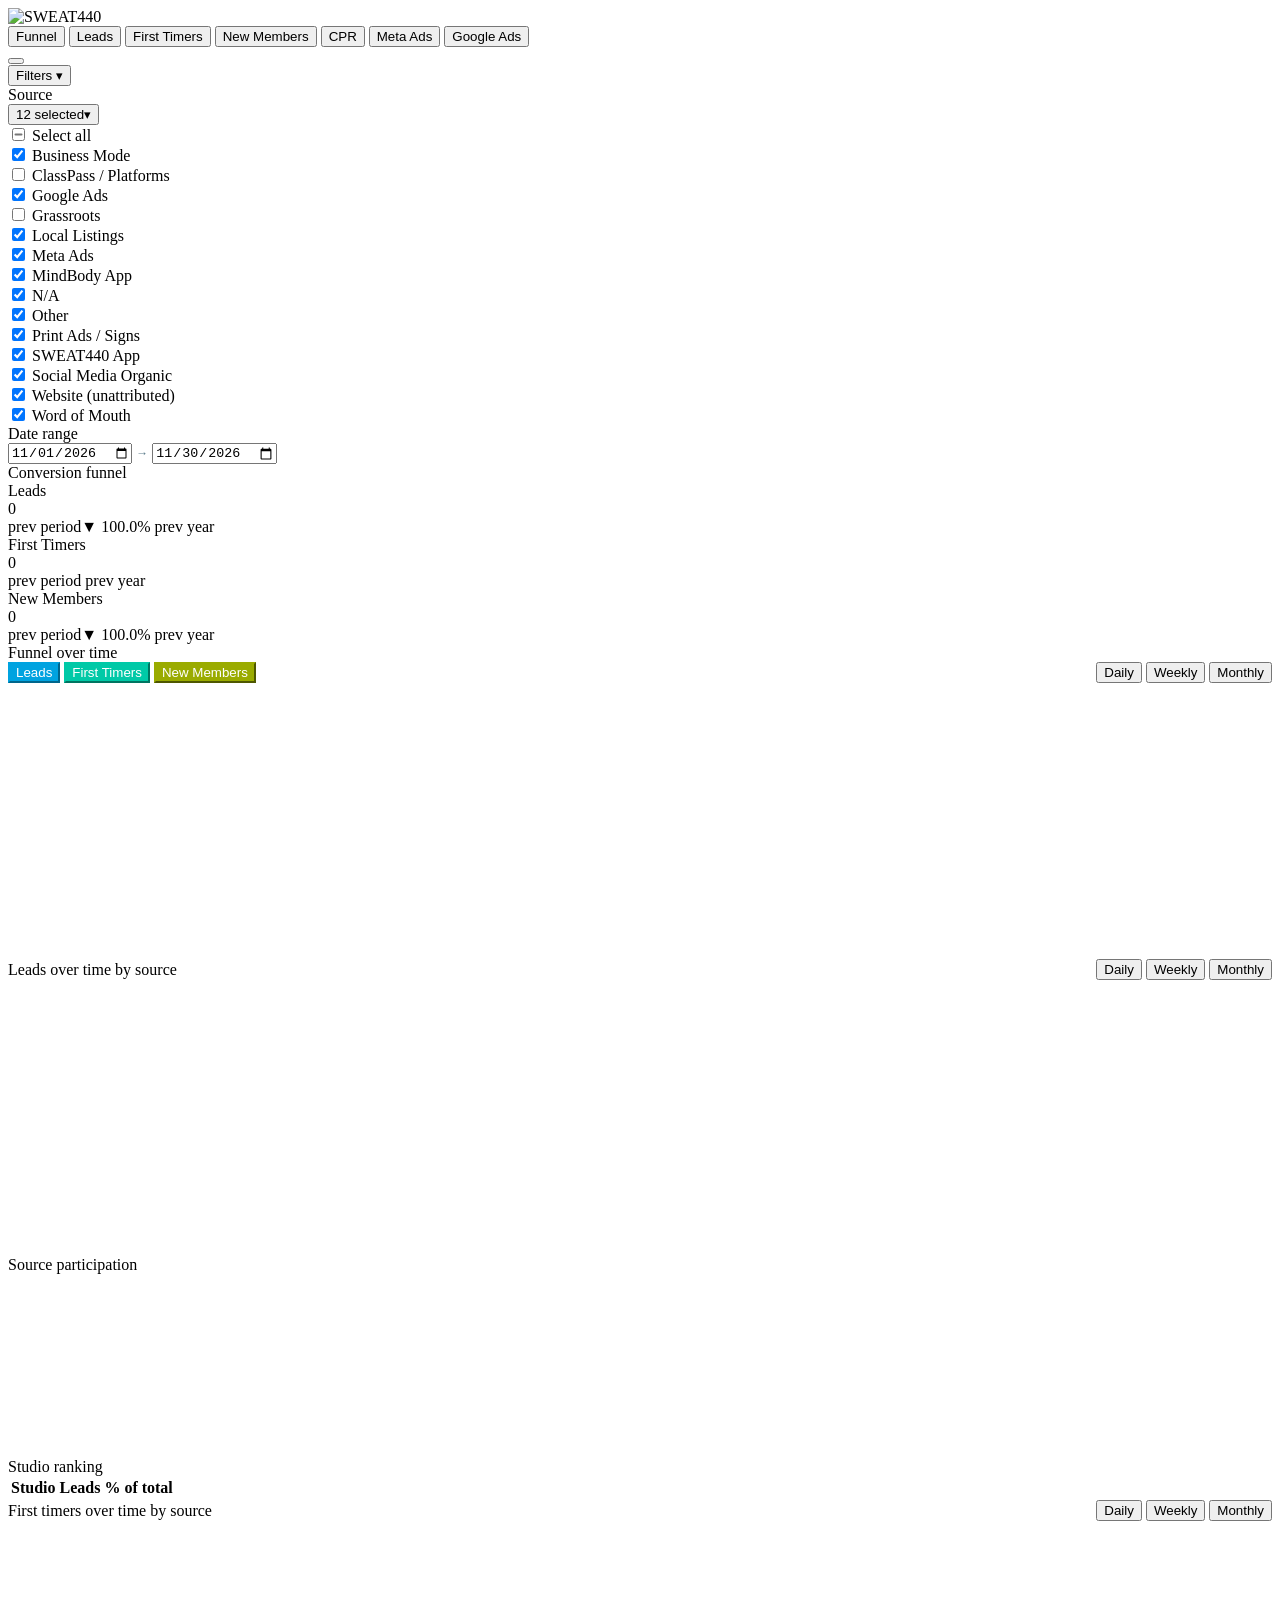
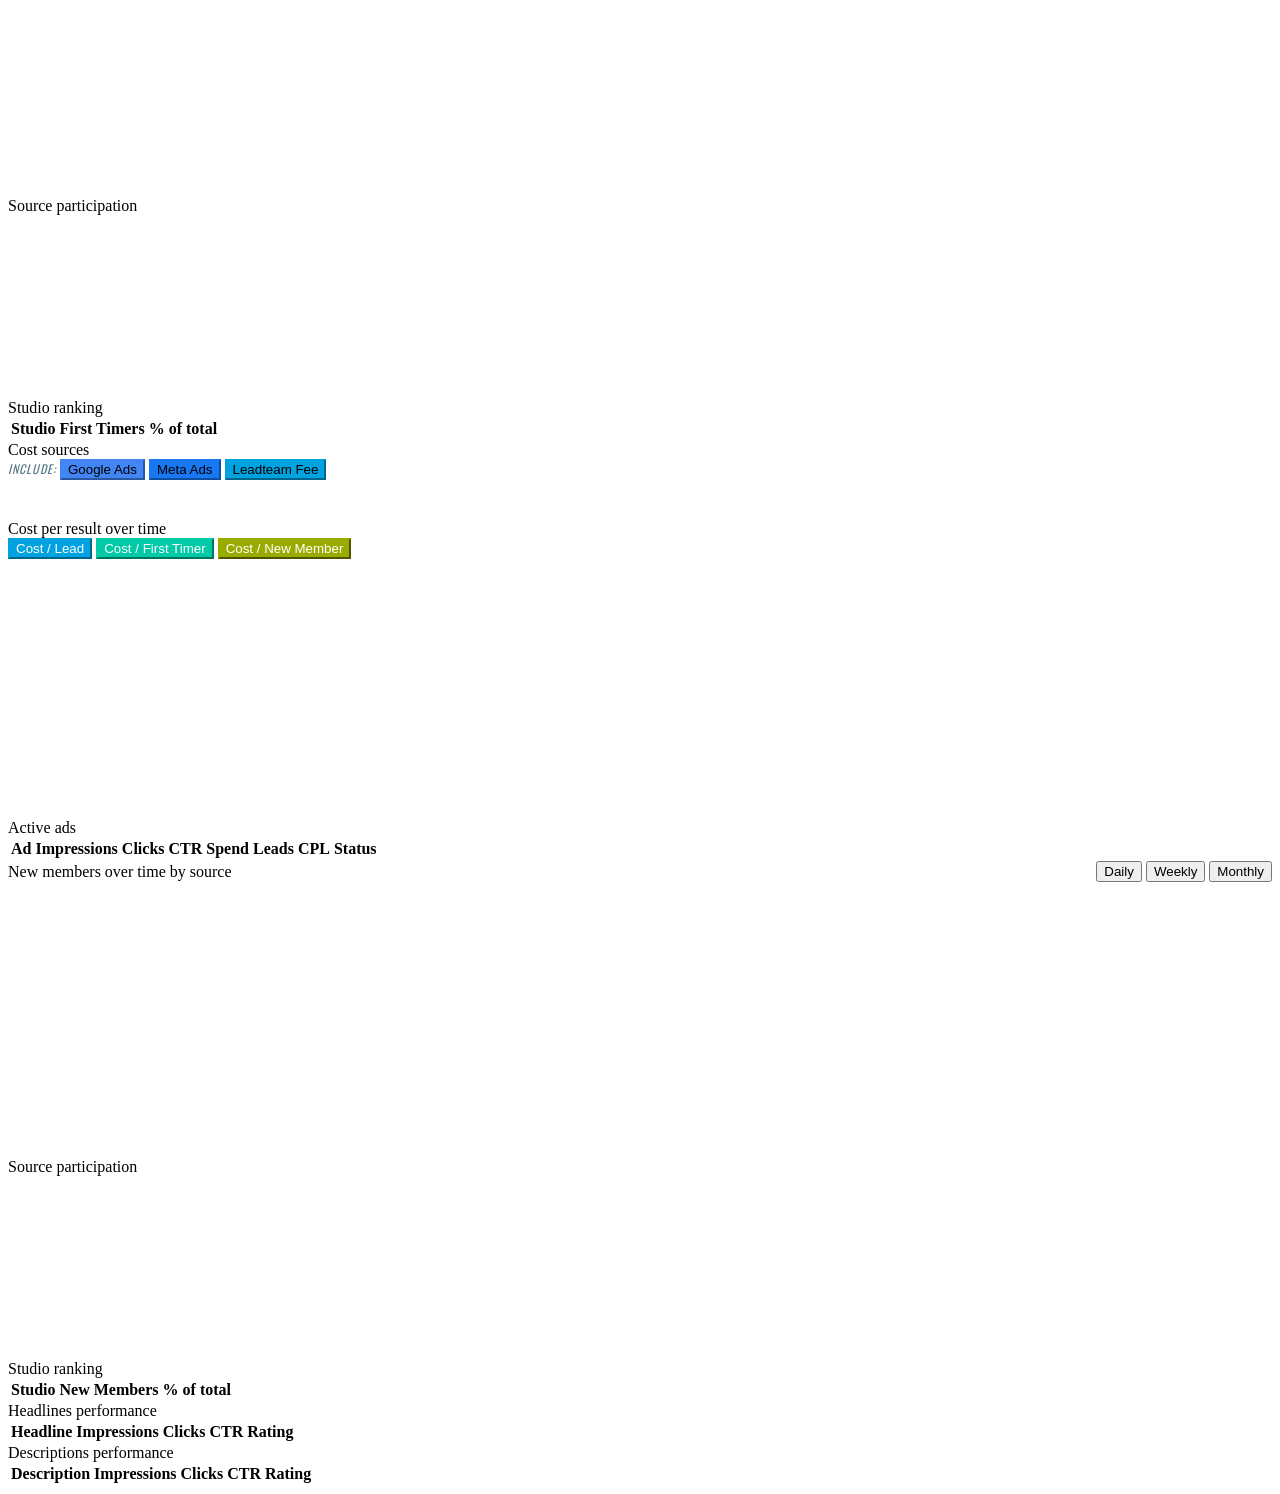
==== miami-franchisee.html @ 8b389bc6 "Create miami-franchisee.html" ====
<!DOCTYPE html>
<html lang="en">
<head>
<meta charset="UTF-8"/>
<meta name="viewport" content="width=device-width, initial-scale=1.0"/>
<title>SWEAT440 — Miami Brickell &amp; Miami Beach</title>
<link href="https://fonts.googleapis.com/css2?family=Oswald:wght@400;500;600;700&family=Open+Sans:wght@400;600&display=swap" rel="stylesheet"/>
<link rel="stylesheet" href="shared/style.css"/>
</head>
<body>

</head>
<body>

<nav class="nav">
  <div class="nav-logo"><img src="logo.png" alt="SWEAT440"/></div>
  <div class="nav-tabs" id="navTabs">
    <button class="nav-tab active" onclick="switchTab('funnel',this)">Funnel</button>
    <button class="nav-tab" onclick="switchTab('leads',this)">Leads</button>
    <button class="nav-tab" onclick="switchTab('stage',this)">First Timers</button>
    <button class="nav-tab" onclick="switchTab('members',this)">New Members</button>
    <button class="nav-tab" onclick="switchTab('cpr',this)">CPR</button>
    <button class="nav-tab" onclick="switchTab('meta',this)">Meta Ads</button>
    <button class="nav-tab" onclick="switchTab('google',this)">Google Ads</button>
  </div>
  <button class="hamburger" id="hamburger" onclick="toggleNav()" aria-label="Toggle navigation">
    <span></span><span></span><span></span>
  </button>
</nav>

<div class="controls-bar">
  <button class="controls-toggle" id="ctrlToggle" onclick="toggleControls()">Filters ▾</button>
  <div class="controls-inner" id="ctrlInner">
    <span class="ctrl-label" style="display:none">Studio</span>
    <div class="multi-select" id="studioDropdown">
      <button class="ms-trigger" onclick="toggleDropdown('studio')">
        <span id="studioLabel">All Studios</span><span class="ms-arrow">▾</span>
      </button>
      <div class="ms-menu" id="studioMenu"></div>
    </div>
    <div class="ctrl-sep"></div>
    <span class="ctrl-label">Source</span>
    <div class="multi-select" id="sourceDropdown">
      <button class="ms-trigger" onclick="toggleDropdown('source')">
        <span id="sourceLabel">All Sources</span><span class="ms-arrow">▾</span>
      </button>
      <div class="ms-menu" id="sourceMenu"></div>
    </div>
    <div class="ctrl-sep"></div>
    <span class="ctrl-label">Date range</span>
    <div class="ctrl-date">
      <input type="date" id="fFrom" onchange="applyFilters()"/>
      <span style="font-size:12px;color:#5a7a8a">→</span>
      <input type="date" id="fTo" onchange="applyFilters()"/>
    </div>
  </div>
</div>

<div class="main">
  <div class="tab-content active" id="tab-funnel">
    <div class="chart-card">
      <div class="chart-card-title">Conversion funnel</div>
      <div class="funnel-wrap" id="funnelBars"></div>
    </div>
    <div class="chart-card">
      <div class="chart-card-title">Funnel over time</div>
      <div style="display:flex;align-items:center;justify-content:space-between;flex-wrap:wrap;gap:10px;margin-bottom:16px">
        <div class="toggle-group" style="margin-bottom:0">
          <button class="tog-btn on" data-ds="0" onclick="toggleDs(this,0)" style="border-color:#00A3E0;background:#00A3E0;color:#fff"><span class="dot" style="background:#fff"></span>Leads</button>
          <button class="tog-btn on" data-ds="1" onclick="toggleDs(this,1)" style="border-color:#00C9A7;background:#00C9A7;color:#fff"><span class="dot" style="background:#fff"></span>First Timers</button>
          <button class="tog-btn on" data-ds="2" onclick="toggleDs(this,2)" style="border-color:#9aab00;background:#9aab00;color:#fff"><span class="dot" style="background:#fff"></span>New Members</button>
        </div>
        <div class="gran-group">
          <button class="gran-btn" id="granDaily"   onclick="setGran('daily')">Daily</button>
          <button class="gran-btn" id="granWeekly"  onclick="setGran('weekly')">Weekly</button>
          <button class="gran-btn active" id="granMonthly" onclick="setGran('monthly')">Monthly</button>
        </div>
      </div>
      <div style="position:relative;width:100%;height:260px">
        <canvas id="trendChart" role="img" aria-label="Line chart of leads, first timers and new members over time">Monthly funnel trend data.</canvas>
      </div>
    </div>
  </div>

  <!-- LEADS TAB -->
  <div class="tab-content" id="tab-leads">
    <div id="leads-kpis" class="kpi-grid three"></div>
    <div class="chart-card">
      <div style="display:flex;align-items:center;justify-content:space-between;flex-wrap:wrap;gap:10px;margin-bottom:16px">
        <div class="chart-card-title" style="margin-bottom:0">Leads over time  by source</div>
        <div class="gran-group" id="gran-leadsAreaChart">
          <button class="gran-btn active" id="gran-daily-leadsAreaChart"  onclick="setAreaGran('leadsAreaChart','daily')">Daily</button>
          <button class="gran-btn"        id="gran-weekly-leadsAreaChart" onclick="setAreaGran('leadsAreaChart','weekly')">Weekly</button>
          <button class="gran-btn"        id="gran-monthly-leadsAreaChart"onclick="setAreaGran('leadsAreaChart','monthly')">Monthly</button>
        </div>
      </div>
      <div class="toggle-group" id="leads-src-toggles"></div>
      <div style="position:relative;width:100%;height:260px"><canvas id="leadsAreaChart" height="260" role="img" aria-label="Area chart of leads by source over time"></canvas></div>
    </div>
    <div class="two-col">
      <div class="chart-card">
        <div class="chart-card-title">Source participation</div>
        <div class="ring-wrap">
          <div class="ring-canvas-wrap"><canvas id="leadsRingChart" height="180" width="180" role="img" aria-label="Ring chart of leads by source"></canvas></div>
          <div class="ring-legend" id="leadsRingLegend"></div>
        </div>
      </div>
      <div class="chart-card">
        <div class="chart-card-title">Studio ranking</div>
        <div style="overflow-x:auto">
          <table class="data-table" id="leadsStudioTable">
            <thead><tr><th>Studio</th><th class="num">Leads</th><th class="num">% of total</th></tr></thead>
            <tbody></tbody>
          </table>
        </div>
      </div>
    </div>
  </div>

  <!-- FIRST TIMERS TAB -->
  <div class="tab-content" id="tab-stage">
    <div id="ft-kpis" class="kpi-grid three"></div>
    <div class="chart-card">
      <div style="display:flex;align-items:center;justify-content:space-between;flex-wrap:wrap;gap:10px;margin-bottom:16px">
        <div class="chart-card-title" style="margin-bottom:0">First timers over time  by source</div>
        <div class="gran-group" id="gran-ftAreaChart">
          <button class="gran-btn active" id="gran-daily-ftAreaChart"  onclick="setAreaGran('ftAreaChart','daily')">Daily</button>
          <button class="gran-btn"        id="gran-weekly-ftAreaChart" onclick="setAreaGran('ftAreaChart','weekly')">Weekly</button>
          <button class="gran-btn"        id="gran-monthly-ftAreaChart"onclick="setAreaGran('ftAreaChart','monthly')">Monthly</button>
        </div>
      </div>
      <div class="toggle-group" id="ft-src-toggles"></div>
      <div style="position:relative;width:100%;height:260px"><canvas id="ftAreaChart" height="260" role="img" aria-label="Area chart of first timers by source over time"></canvas></div>
    </div>
    <div class="two-col">
      <div class="chart-card">
        <div class="chart-card-title">Source participation</div>
        <div class="ring-wrap">
          <div class="ring-canvas-wrap"><canvas id="ftRingChart" height="180" width="180" role="img" aria-label="Ring chart of first timers by source"></canvas></div>
          <div class="ring-legend" id="ftRingLegend"></div>
        </div>
      </div>
      <div class="chart-card">
        <div class="chart-card-title">Studio ranking</div>
        <div style="overflow-x:auto">
          <table class="data-table" id="ftStudioTable">
            <thead><tr><th>Studio</th><th class="num">First Timers</th><th class="num">% of total</th></tr></thead>
            <tbody></tbody>
          </table>
        </div>
      </div>
    </div>
  </div>

  <!-- CPR TAB -->
  <div class="tab-content" id="tab-cpr">
    <div class="chart-card" style="margin-bottom:20px">
      <div class="chart-card-title">Cost sources</div>
      <div class="cpr-filter" id="cprCostFilter">
        <span style="font-family:'Oswald',sans-serif;font-style:italic;font-size:12px;color:#5a7a8a;text-transform:uppercase;letter-spacing:1px">Include:</span>
        <button class="cpr-tog on" data-cost="google"   onclick="toggleCPRCost(this)" style="border-color:#4285F4;background:#4285F4">Google Ads</button>
        <button class="cpr-tog on" data-cost="meta"     onclick="toggleCPRCost(this)" style="border-color:#1877F2;background:#1877F2">Meta Ads</button>
        <button class="cpr-tog on" data-cost="leadteam" onclick="toggleCPRCost(this)" style="border-color:#00A3E0;background:#00A3E0">Leadteam Fee</button>
      </div>
    </div>
    <div id="cpr-spend-breakdown" style="display:flex;align-items:center;gap:8px;flex-wrap:wrap;margin-bottom:20px"></div>
    <div class="kpi-grid" id="cpr-kpis"></div>
    <div class="chart-card">
      <div class="chart-card-title">Cost per result  over time</div>
      <div class="toggle-group" id="cpr-toggles">
        <button class="tog-btn on" data-ds="0" onclick="toggleCPRds(this,0)" style="border-color:#00A3E0;background:#00A3E0;color:#fff"><span class="dot" style="background:#fff"></span>Cost / Lead</button>
        <button class="tog-btn on" data-ds="1" onclick="toggleCPRds(this,1)" style="border-color:#00C9A7;background:#00C9A7;color:#fff"><span class="dot" style="background:#fff"></span>Cost / First Timer</button>
        <button class="tog-btn on" data-ds="2" onclick="toggleCPRds(this,2)" style="border-color:#9aab00;background:#9aab00;color:#fff"><span class="dot" style="background:#fff"></span>Cost / New Member</button>

      </div>
      <div style="position:relative;width:100%;height:260px"><canvas id="cprChart" role="img" aria-label="Line chart of cost per result over time"></canvas></div>
    </div>
  </div>

  <!-- META ADS TAB -->
  <div class="tab-content" id="tab-meta">
    <div class="kpi-grid" id="meta-kpis"></div>
    <div class="chart-card">
      <div class="chart-card-title">Active ads</div>
      <div style="overflow-x:auto">
        <table class="data-table" id="meta-ads-table">
          <thead><tr><th>Ad</th><th class="num">Impressions</th><th class="num">Clicks</th><th class="num">CTR</th><th class="num">Spend</th><th class="num">Leads</th><th class="num">CPL</th><th class="num">Status</th></tr></thead>
          <tbody></tbody>
        </table>
      </div>
    </div>
  </div>

  <!-- NEW MEMBERS TAB -->
  <div class="tab-content" id="tab-members">
    <div id="mem-kpis" class="kpi-grid three"></div>
    <div class="chart-card">
      <div style="display:flex;align-items:center;justify-content:space-between;flex-wrap:wrap;gap:10px;margin-bottom:16px">
        <div class="chart-card-title" style="margin-bottom:0">New members over time  by source</div>
        <div class="gran-group" id="gran-memAreaChart">
          <button class="gran-btn active" id="gran-daily-memAreaChart"  onclick="setAreaGran('memAreaChart','daily')">Daily</button>
          <button class="gran-btn"        id="gran-weekly-memAreaChart" onclick="setAreaGran('memAreaChart','weekly')">Weekly</button>
          <button class="gran-btn"        id="gran-monthly-memAreaChart"onclick="setAreaGran('memAreaChart','monthly')">Monthly</button>
        </div>
      </div>
      <div class="toggle-group" id="mem-src-toggles"></div>
      <div style="position:relative;width:100%;height:260px"><canvas id="memAreaChart" height="260" role="img" aria-label="Area chart of new members by source over time"></canvas></div>
    </div>
    <div class="two-col">
      <div class="chart-card">
        <div class="chart-card-title">Source participation</div>
        <div class="ring-wrap">
          <div class="ring-canvas-wrap"><canvas id="memRingChart" height="180" width="180" role="img" aria-label="Ring chart of new members by source"></canvas></div>
          <div class="ring-legend" id="memRingLegend"></div>
        </div>
      </div>
      <div class="chart-card">
        <div class="chart-card-title">Studio ranking</div>
        <div style="overflow-x:auto">
          <table class="data-table" id="memStudioTable">
            <thead><tr><th>Studio</th><th class="num">New Members</th><th class="num">% of total</th></tr></thead>
            <tbody></tbody>
          </table>
        </div>
      </div>
    </div>
  </div>

  <!-- GOOGLE ADS TAB -->
  <div class="tab-content" id="tab-google">
    <div class="kpi-grid" id="google-kpis" style="grid-template-columns:repeat(3,1fr)"></div>
    <div class="two-col">
      <div class="chart-card">
        <div class="chart-card-title">Headlines performance</div>
        <div style="overflow-x:auto">
          <table class="data-table" id="google-headlines-table">
            <thead><tr><th>Headline</th><th class="num">Impressions</th><th class="num">Clicks</th><th class="num">CTR</th><th class="num">Rating</th></tr></thead>
            <tbody></tbody>
          </table>
        </div>
      </div>
      <div class="chart-card">
        <div class="chart-card-title">Descriptions performance</div>
        <div style="overflow-x:auto">
          <table class="data-table" id="google-desc-table">
            <thead><tr><th>Description</th><th class="num">Impressions</th><th class="num">Clicks</th><th class="num">CTR</th><th class="num">Rating</th></tr></thead>
            <tbody></tbody>
          </table>
        </div>
      </div>
    </div>
  </div>
</div>

<script src="https://cdn.jsdelivr.net/npm/chart.js@4.4.1/dist/chart.umd.min.js"></script>
<script src="shared/utils.js"></script>
<script>
// ── Dashboard state ───────────────────────────────────────────────────────
let RAW = null;
let trendChart = null;
let GRAN = 'daily';
const COLORS = ['#00A3E0','#00C9A7','#9aab00'];
const AREA_GRAN = {leadsAreaChart:'daily', ftAreaChart:'daily', memAreaChart:'daily'};

// ── Franchisee view: locked to these studios ───────────────────────────────
const FRANCHISEE_STUDIOS = ['SWEAT440 Brickell', 'SWEAT440 Miami Beach'];

function switchTab(id, btn) {
  document.querySelectorAll('.tab-content').forEach(t => t.classList.remove('active'));
  document.querySelectorAll('.nav-tab').forEach(b => b.classList.remove('active'));
  document.getElementById('tab-' + id).classList.add('active');
  btn.classList.add('active');
  document.getElementById('navTabs').classList.remove('open');
  // Rebuild charts after tab is visible (Chart.js needs visible canvas to measure dimensions)
  if (['leads','stage','members'].includes(id) && window._lastCurrFiltered) {
    buildStageTabs(window._lastCurrFiltered, window._lastPpFiltered, window._lastPyFiltered, window._lastPpLabel, window._lastPyLabel);
  }
  if (id === 'cpr')    buildCPRTab();
  if (id === 'meta')   buildMetaTab();
  if (id === 'google') buildGoogleTab();
}


function toggleNav() { document.getElementById('navTabs').classList.toggle('open'); }


function toggleControls() {
  const el = document.getElementById('ctrlInner');
  el.classList.toggle('open');
  document.getElementById('ctrlToggle').textContent = el.classList.contains('open') ? 'Filters ▴' : 'Filters ▾';
}

// Date inputs set in loadData() after utils.js is available


async function loadData() {
  try {
    const res = await fetch('data.json?_=' + Date.now());
    RAW = await res.json();
    // Ensure both arrays exist (backward compat with old data.json format)
    if (!RAW.daily_detail)   RAW.daily_detail   = [];
    if (!RAW.monthly_detail) RAW.monthly_detail = [];
  } catch(e) {
    console.warn('Using mock data:', e); RAW = getMock();
  }
  // Set default date range: last complete month
  const _today = new Date();
  const _firstOfThisMonth = new Date(_today.getFullYear(), _today.getMonth(), 1);
  const _lastOfPrev  = new Date(_firstOfThisMonth.getTime() - 86400000);
  const _firstOfPrev = new Date(_lastOfPrev.getFullYear(), _lastOfPrev.getMonth(), 1);
  document.getElementById('fFrom').value = localDateStr(_firstOfPrev);
  document.getElementById('fTo').value   = localDateStr(_lastOfPrev);

  // Franchisee view: lock to specific studios, hide studio selector
  document.getElementById('studioDropdown').style.display = 'none';
  document.querySelector('[for="studioDropdown"], .ctrl-label')?.style && 
    (document.querySelector('.ctrl-label').style.display = 'none');
  buildMultiSelect('sourceMenu', 'sourceLabel', RAW.sources, DEFAULT_EXCL_SOURCES);
  setGran('daily');

  // If default date range has no data, fall back to last available month in dataset
  const allRows = [...(RAW.daily_detail||[]), ...(RAW.monthly_detail||[])];
  const allKeys = allRows.map(r=>r.date||r.month).filter(Boolean).sort();
  if (allKeys.length) {
    const lastKey  = allKeys[allKeys.length-1].slice(0,7); // YYYY-MM
    const defFrom  = document.getElementById('fFrom').value.slice(0,7);
    const defTo    = document.getElementById('fTo').value.slice(0,7);
    // Check if any data exists in default range
    const hasData = allKeys.some(k => k >= defFrom+'-01' && k <= defTo+'-31');
    if (!hasData) {
      // Fall back to last month of available data
      const lastDate = new Date(lastKey+'-01T00:00:00Z');
      const y = lastDate.getUTCFullYear(), m = lastDate.getUTCMonth();
      const firstOfLast = new Date(Date.UTC(y,m,1));
      const lastOfLast  = new Date(Date.UTC(y,m+1,0));
      document.getElementById('fFrom').value = firstOfLast.toISOString().slice(0,10);
      document.getElementById('fTo').value   = lastOfLast.toISOString().slice(0,10);
    }
  }

  applyFilters();
}


function applyFilters() {
  if (!RAW) return;
  const studios = FRANCHISEE_STUDIOS; // locked for franchisee view
  const sources  = getSelected('sourceMenu');
  const fromStr = document.getElementById('fFrom').value;
  const toStr   = document.getElementById('fTo').value;
  const from = fromStr ? new Date(fromStr+'T00:00:00Z') : new Date(RAW.monthly_detail[0]?.month+'T00:00:00Z');
  const to   = toStr   ? new Date(toStr+'T23:59:59Z')   : new Date();
  updateGranButtons(from, to);
  const {ppFrom,ppTo,pyFrom,pyTo} = computeWindows(from,to);
  function filterAll(f,t) {
    return {
      daily:   filterRows(RAW.daily_detail   || [], f, t, studios, sources),
      monthly: filterRows(RAW.monthly_detail || [], f, t, studios, sources),
      get all() { return [...this.daily,...this.monthly]; }
    };
  }
  const curr = filterAll(from,to);
  const pp   = filterAll(ppFrom,ppTo);
  const py   = filterAll(pyFrom,pyTo);
  buildFunnel(sumRows(curr.all), sumRows(pp.all), sumRows(py.all),
    `${fmtDate(ppFrom)} – ${fmtDate(ppTo)}`, `${fmtDate(pyFrom)} – ${fmtDate(pyTo)}`);
  buildTrend(toTimeSeries(curr.daily, curr.monthly));
  // Always build all tabs  all are rendered (just hidden via opacity/height)
  buildStageTabs(curr, pp, py, fmtDate(ppFrom)+' – '+fmtDate(ppTo), fmtDate(pyFrom)+' – '+fmtDate(pyTo));
}


function buildFunnel(curr, prev, pyear, ppLabel, pyLabel) {
  const stages = [
    {label:'Leads',       curr:curr.leads,prev:prev.leads,py:pyear.leads,color:'#00A3E0'},
    {label:'First Timers',curr:curr.ft,   prev:prev.ft,   py:pyear.ft,   color:'#00C9A7'},
    {label:'New Members', curr:curr.mem,  prev:prev.mem,  py:pyear.mem,  color:'#9aab00'},
  ];
  const max = Math.max(...stages.map(s=>s.curr),1);
  document.getElementById('funnelBars').innerHTML = stages.map(s => {
    const w = Math.max(2,(s.curr/max)*100);
    const dpp = calcDelta(s.curr,s.prev);
    const dpy = calcDelta(s.curr,s.py);
    const ppHTML = dpp!==null ? `<span class="delta ${dpp>=0?'pos':'neg'}" title="vs ${ppLabel}">${dpp>=0?'▲':'▼'} ${Math.abs(dpp).toFixed(1)}% prev period</span>` : `<span class="delta neu"> prev period</span>`;
    const pyHTML = dpy!==null ? `<span class="delta ${dpy>=0?'pos':'neg'}" title="vs ${pyLabel}">${dpy>=0?'▲':'▼'} ${Math.abs(dpy).toFixed(1)}% prev year</span>`   : `<span class="delta neu"> prev year</span>`;
    return `<div><div class="funnel-stage-label">${s.label}</div><div class="funnel-row"><div class="funnel-bar-track"><div class="funnel-bar-fill" style="width:${w}%;background:${s.color}"></div></div><div class="funnel-num">${s.curr.toLocaleString()}</div><div class="funnel-deltas">${ppHTML}${pyHTML}</div></div></div>`;
  }).join('');
}


function buildTrend(series) {
  const isMobile = window.innerWidth <= 768;
  const labels = series.map(m=>m.label);
  const leadsD = series.map(m=>m.signups||0);
  const ftD    = series.map(m=>m.first_visits||0);
  const memD   = series.map(m=>m.first_activations||0);
  if (trendChart) {
    const hidden = trendChart.data.datasets.map(ds=>ds.hidden);
    trendChart.data.labels=labels;
    trendChart.data.datasets[0].data=leadsD;
    trendChart.data.datasets[1].data=ftD;
    trendChart.data.datasets[2].data=memD;
    trendChart.data.datasets.forEach((ds,i)=>ds.hidden=hidden[i]);
    trendChart.update(); return;
  }
  const ctx = document.getElementById('trendChart').getContext('2d');
  trendChart = new Chart(ctx, {
    type:'line',
    data:{labels,datasets:[
      {label:'Leads',       data:leadsD,borderColor:'#00A3E0',borderWidth:2.5,pointRadius:3,pointHoverRadius:6,tension:.4,fill:false,borderDash:[]},
      {label:'First Timers',data:ftD,   borderColor:'#00C9A7',borderWidth:2.5,pointRadius:3,pointHoverRadius:6,tension:.4,fill:false,borderDash:[6,3]},
      {label:'New Members', data:memD,  borderColor:'#9aab00',borderWidth:2.5,pointRadius:3,pointHoverRadius:6,tension:.4,fill:false,borderDash:[2,3]},
    ]},
    options:{
      responsive:true,maintainAspectRatio:false,
      plugins:{legend:{display:false},tooltip:{mode:'index',intersect:false}},
      scales:{
        x:{grid:{color:'rgba(0,0,0,.05)'},ticks:{font:{size:11},color:'#5a7a8a',autoSkip:true,maxTicksLimit:isMobile?5:12,maxRotation:0}},
        y:{grid:{color:'rgba(0,0,0,.05)'},ticks:{font:{size:11},color:'#5a7a8a'}}
      }
    }
  });
}


function toggleDs(btn, i) {
  if (!trendChart) return;
  const ds = trendChart.data.datasets[i];
  ds.hidden = !ds.hidden;
  btn.classList.toggle('on');
  if (btn.classList.contains('on')) { btn.style.background=COLORS[i]; btn.style.borderColor=COLORS[i]; btn.style.color='#fff'; }
  else { btn.style.background='#f4f9fd'; btn.style.borderColor='#c0d4df'; btn.style.color='#5a7a8a'; }
  trendChart.update();
}



// Map specific sources to specific colors for consistency across tabs


function buildStageTabs(currFiltered, ppFiltered, pyFiltered, ppLabel, pyLabel){
  // Store for use by setAreaGran and filter changes
  window._lastCurrFiltered = currFiltered;
  window._lastPpFiltered   = ppFiltered  || {daily:[],monthly:[],all:[]};
  window._lastPyFiltered   = pyFiltered  || {daily:[],monthly:[],all:[]};
  window._lastPpLabel      = ppLabel  || '';
  window._lastPyLabel      = pyLabel  || '';
  const pp  = window._lastPpFiltered;
  const py  = window._lastPyFiltered;
  const srcList = RAW.sources.filter(s => !['ClassPass / Platforms','Grassroots'].includes(s));
  const leadsTotal = currFiltered.all.reduce((s,r)=>s+r.signups,0);
  const ftTotal    = currFiltered.all.reduce((s,r)=>s+r.first_visits,0);
  const memTotal   = currFiltered.all.reduce((s,r)=>s+r.first_activations,0);
  const ppLeads = pp.all.reduce((s,r)=>s+r.signups,0);
  const ppFT    = pp.all.reduce((s,r)=>s+r.first_visits,0);
  const ppMem   = pp.all.reduce((s,r)=>s+r.first_activations,0);
  const pyLeads = py.all.reduce((s,r)=>s+r.signups,0);
  const pyFT    = py.all.reduce((s,r)=>s+r.first_visits,0);
  const pyMem   = py.all.reduce((s,r)=>s+r.first_activations,0);
  const thisLeads = currFiltered.daily.length ? currFiltered.daily.reduce((s,r)=>s+r.signups,0)
                  : currFiltered.all.reduce((s,r)=>s+r.signups,0);
  const thisFT    = currFiltered.daily.length ? currFiltered.daily.reduce((s,r)=>s+r.first_visits,0)
                  : currFiltered.all.reduce((s,r)=>s+r.first_visits,0);
  const thisMem   = currFiltered.daily.length ? currFiltered.daily.reduce((s,r)=>s+r.first_activations,0)
                  : currFiltered.all.reduce((s,r)=>s+r.first_activations,0);

  const convFT  = leadsTotal ? ((ftTotal/leadsTotal)*100).toFixed(1)+'%' : '--';
  const convMem = ftTotal    ? ((memTotal/ftTotal)*100).toFixed(1)+'%'   : '--';
  const convMemFromLead = leadsTotal ? ((memTotal/leadsTotal)*100).toFixed(1)+'%' : '--';

  const ppConvFT  = ppLeads  ? (ppFT /ppLeads *100) : null;
  const ppConvMem = ppFT     ? (ppMem/ppFT   *100) : null;
  const pyConvFT  = pyLeads  ? (pyFT /pyLeads*100)  : null;
  const pyConvMem = pyFT     ? (pyMem/pyFT   *100)  : null;

  const currConvFT  = leadsTotal ? ftTotal /leadsTotal*100 : null;
  const currConvMem = ftTotal    ? memTotal/ftTotal  *100  : null;
  const currConvMemLead = leadsTotal ? memTotal/leadsTotal*100 : null;
  function convCard(label, curr, ppRate, pyRate) {
    if (curr === null) return kpiCard(label, '--', null, null, v=>v);
    const fmt = v => typeof v==='number' ? v.toFixed(1)+'%' : v;
    const dpp = ppRate != null ? (curr - ppRate) / ppRate * 100 : null;
    const dpy = pyRate != null ? (curr - pyRate) / pyRate * 100 : null;
    const ppH = dpp!=null ? '<div class="kpi-card-delta '+(dpp>=0?'pos':'neg')+'">'+(dpp>=0?'&#9650;':'&#9660;')+' '+Math.abs(dpp).toFixed(1)+'% prev period</div>' : '';
    const pyH = dpy!=null ? '<div class="kpi-card-delta '+(dpy>=0?'pos':'neg')+'">'+(dpy>=0?'&#9650;':'&#9660;')+' '+Math.abs(dpy).toFixed(1)+'% prev year</div>'   : '';
    return '<div class="kpi-card"><div class="kpi-card-label">'+label+'</div><div class="kpi-card-val">'+curr.toFixed(1)+'%</div>'+ppH+pyH+'</div>';
  }

  //  LEADS TAB 
  const el1 = document.getElementById('leads-kpis');
  if(el1) el1.innerHTML =
    kpiCard('Total Leads', leadsTotal, ppLeads||null, pyLeads||null) +
    convCard('Conv → 1st Visit', currConvFT,  ppConvFT,  pyConvFT) +
    convCard('Conv → Member',    currConvMem, ppConvMem, pyConvMem);

  buildAreaChart('leadsAreaChart','leads-src-toggles',
    toSourceTimeSeries(currFiltered.daily, currFiltered.monthly, AREA_GRAN['leadsAreaChart']),
    srcList, 'signups');
  buildRingChart('leadsRingChart','leadsRingLegend', srcList,
    srcList.map(s=>currFiltered.all.filter(r=>r.source===s).reduce((sum,r)=>sum+r.signups,0)));
  buildStudioRankTable('leadsStudioTable', currFiltered.all, 'signups');

  //  FIRST TIMERS TAB 
  const el2 = document.getElementById('ft-kpis');
  if(el2) el2.innerHTML =
    kpiCard('Total First Timers', ftTotal, ppFT||null, pyFT||null) +
    convCard('Conv Rate (Lead→FT)', currConvFT,  ppConvFT,  pyConvFT) +
    convCard('Conv → Member',       currConvMem, ppConvMem, pyConvMem);

  buildAreaChart('ftAreaChart','ft-src-toggles',
    toSourceTimeSeries(currFiltered.daily, currFiltered.monthly, AREA_GRAN['ftAreaChart']),
    srcList, 'first_visits');
  buildRingChart('ftRingChart','ftRingLegend', srcList,
    srcList.map(s=>currFiltered.all.filter(r=>r.source===s).reduce((sum,r)=>sum+r.first_visits,0)));
  buildStudioRankTable('ftStudioTable', currFiltered.all, 'first_visits');

  //  NEW MEMBERS TAB 
  const el3 = document.getElementById('mem-kpis');
  if(el3) el3.innerHTML =
    kpiCard('Total New Members', memTotal, ppMem||null, pyMem||null) +
    convCard('Conv Rate (FT→Mbr)', currConvMem,      ppConvMem, pyConvMem) +
    convCard('Conv Rate (Lead→Mbr)',currConvMemLead,  ppConvFT!=null&&ppConvMem!=null?ppConvFT*ppConvMem/100:null, pyConvFT!=null&&pyConvMem!=null?pyConvFT*pyConvMem/100:null);

  buildAreaChart('memAreaChart','mem-src-toggles',
    toSourceTimeSeries(currFiltered.daily, currFiltered.monthly, AREA_GRAN['memAreaChart']),
    srcList, 'first_activations');
  buildRingChart('memRingChart','memRingLegend', srcList,
    srcList.map(s=>currFiltered.all.filter(r=>r.source===s).reduce((sum,r)=>sum+r.first_activations,0)));
  buildStudioRankTable('memStudioTable', currFiltered.all, 'first_activations');

  //  Update area gran button states (no recursive calls)
  ['leadsAreaChart','ftAreaChart','memAreaChart'].forEach(id=>{
    const {dailyFrom,dailyTo} = getQuarterBounds();
    const from = new Date(document.getElementById('fFrom').value+'T00:00:00Z');
    const to   = new Date(document.getElementById('fTo').value+'T23:59:59Z');
    const hasDaily = from <= dailyTo && to >= dailyFrom;
    const daysDiff = (to - from) / 86400000;
    const bd = document.getElementById('gran-daily-'+id);
    const bw = document.getElementById('gran-weekly-'+id);
    if(bd) bd.disabled = !hasDaily;
    if(bw) bw.disabled = daysDiff > 366;
    // Auto-downgrade granularity WITHOUT recursive call
    if(AREA_GRAN[id]==='daily'  && bd && bd.disabled) {
      AREA_GRAN[id]='weekly';
      if(bd) bd.classList.remove('on');
      const bw2=document.getElementById('gran-weekly-'+id);
      if(bw2) bw2.classList.add('on');
    }
    if(AREA_GRAN[id]==='weekly' && bw && bw.disabled) {
      AREA_GRAN[id]='monthly';
      if(bw) bw.classList.remove('on');
      const bm=document.getElementById('gran-monthly-'+id);
      if(bm) bm.classList.add('on');
    }
  });
}


function setAreaGran(canvasId, gran) {
  AREA_GRAN[canvasId] = gran;
  ['daily','weekly','monthly'].forEach(g => {
    const btn = document.getElementById('gran-'+g+'-'+canvasId);
    if (btn) btn.classList.toggle('active', g === gran);
  });
  // Re-run full applyFilters so chart uses current filter state
  applyFilters();
}

const CPR_COSTS_ACTIVE={google:true,meta:true,leadteam:true};
let cprChart=null;


function toggleCPRCost(btn){
  const cost=btn.dataset.cost;CPR_COSTS_ACTIVE[cost]=!CPR_COSTS_ACTIVE[cost];btn.classList.toggle('on');
  const colors={google:'#4285F4',meta:'#1877F2',leadteam:'#00A3E0'};const c=colors[cost];
  if(btn.classList.contains('on')){btn.style.background=c;btn.style.borderColor=c;btn.style.color='#fff';}else{btn.style.background='#f4f9fd';btn.style.borderColor='#c0d4df';btn.style.color='#5a7a8a';}
  buildCPRTab();
}


function buildCPRTab(){
  const months=['Jan','Feb','Mar','Apr','May','Jun','Jul','Aug','Sep','Oct','Nov','Dec'];
  const sp={google:[2100,1980,2300,2150,2400,2250,2100,2350,2200,2050,2300,2450],meta:[3200,3050,3400,3100,3600,3300,3150,3500,3250,3100,3400,3650],leadteam:[800,800,800,800,800,800,800,800,800,800,800,800]};
  const mL=[420,398,465,430,480,450,420,470,440,410,460,490],mFT=[231,219,256,237,264,248,231,259,242,226,253,270],mM=[98,93,108,100,112,105,98,110,103,96,107,114];
  const tot=months.map((_,i)=>{let s=0;if(CPR_COSTS_ACTIVE.google)s+=sp.google[i];if(CPR_COSTS_ACTIVE.meta)s+=sp.meta[i];if(CPR_COSTS_ACTIVE.leadteam)s+=sp.leadteam[i];return s;});
  const cpl=tot.map((s,i)=>mL[i]?Math.round(s/mL[i]):0),cpft=tot.map((s,i)=>mFT[i]?Math.round(s/mFT[i]):0),cpm=tot.map((s,i)=>mM[i]?Math.round(s/mM[i]):0);
  const totS=tot.reduce((a,b)=>a+b,0),avgCPL=Math.round(totS/mL.reduce((a,b)=>a+b,0)),avgCPFT=Math.round(totS/mFT.reduce((a,b)=>a+b,0)),avgCPM=Math.round(totS/mM.reduce((a,b)=>a+b,0));
  const f$=v=>'$'+v.toLocaleString();
  const el=document.getElementById('cpr-kpis');if(!el)return;
  // CPR cards: decrease = good (green), increase = bad (red)
  el.innerHTML=cprKpiCard('Cost / Lead',avgCPL,Math.round(avgCPL*1.05),Math.round(avgCPL*1.22),f$)+cprKpiCard('Cost / 1st Timer',avgCPFT,Math.round(avgCPFT*1.08),Math.round(avgCPFT*1.30),f$)+cprKpiCard('Cost / New Member',avgCPM,Math.round(avgCPM*1.10),Math.round(avgCPM*1.35),f$);
  // Spend breakdown with + and = signs
  const bdEl=document.getElementById('cpr-spend-breakdown');
  if(bdEl){
    const parts=[];
    const labels={google:'Google Ads',meta:'Meta Ads',leadteam:'Leadteam Fee'};
    const bColors={google:'#4285F4',meta:'#1877F2',leadteam:'#00A3E0'};
    let first=true;
    ['google','meta','leadteam'].forEach(k=>{
      if(!CPR_COSTS_ACTIVE[k])return;
      const v=sp[k].reduce((a,b)=>a+b,0);
      if(!first) parts.push('<span style="font-family:Oswald,sans-serif;font-size:20px;font-weight:600;color:#5a7a8a;padding:0 4px">+</span>');
      const ppSpend=Math.round(v*0.88),pySpend=Math.round(v*0.72);
      const dppS=((v-ppSpend)/ppSpend*100).toFixed(1),dpyS=((v-pySpend)/pySpend*100).toFixed(1);
      const ppSH='<div class="kpi-card-delta neu">&#9650; '+Math.abs(dppS)+'% prev period</div>';
      const pySH='<div class="kpi-card-delta neu">&#9650; '+Math.abs(dpyS)+'% prev year</div>';
      parts.push('<div class="kpi-card" style="flex:1;min-width:140px;border-top:3px solid '+bColors[k]+'"><div class="kpi-card-label">'+labels[k]+'</div><div class="kpi-card-val">$'+v.toLocaleString()+'</div>'+ppSH+pySH+'</div>');
      first=false;
    });
    if(parts.length>0){
      parts.push('<span style="font-family:Oswald,sans-serif;font-size:20px;font-weight:600;color:#5a7a8a;padding:0 4px">=</span>');
      const ppTot=Math.round(totS*0.88),pyTot=Math.round(totS*0.72);
      const dppT=((totS-ppTot)/ppTot*100).toFixed(1),dpyT=((totS-pyTot)/pyTot*100).toFixed(1);
      const ppTH='<div class="kpi-card-delta neu">&#9650; '+Math.abs(dppT)+'% prev period</div>';
      const pyTH='<div class="kpi-card-delta neu">&#9650; '+Math.abs(dpyT)+'% prev year</div>';
      parts.push('<div class="kpi-card" style="flex:1;min-width:140px;border-top:3px solid #1a1a2e"><div class="kpi-card-label">Total Spend</div><div class="kpi-card-val">$'+totS.toLocaleString()+'</div>'+ppTH+pyTH+'</div>');
    }
    bdEl.innerHTML=parts.join('');
  }
  if(cprChart){cprChart.destroy();cprChart=null;}
  const ctx=document.getElementById('cprChart');if(!ctx)return;
  cprChart=new Chart(ctx,{type:'line',data:{labels:months,datasets:[{label:'Cost/Lead',data:cpl,borderColor:'#00A3E0',borderWidth:2.5,pointRadius:4,tension:.4,fill:false},{label:'Cost/1st Timer',data:cpft,borderColor:'#00C9A7',borderWidth:2.5,pointRadius:4,tension:.4,fill:false,borderDash:[6,3]},{label:'Cost/New Member',data:cpm,borderColor:'#9aab00',borderWidth:2.5,pointRadius:4,tension:.4,fill:false,borderDash:[2,3]}]},options:{responsive:true,maintainAspectRatio:false,plugins:{legend:{display:false},tooltip:{mode:'index',intersect:false,callbacks:{label:c=>c.dataset.label+': $'+c.parsed.y.toLocaleString()}}},scales:{x:{grid:{color:'rgba(0,0,0,.05)'},ticks:{font:{size:11},color:'#5a7a8a',maxRotation:0}},y:{grid:{color:'rgba(0,0,0,.05)'},ticks:{font:{size:11},color:'#5a7a8a',callback:v=>'$'+v},position:'left'}}}});
}


function toggleCPRds(btn,i){if(!cprChart)return;const ds=cprChart.data.datasets[i];ds.hidden=!ds.hidden;btn.classList.toggle('on');const cols=['#00A3E0','#00C9A7','#9aab00','#888'];if(btn.classList.contains('on')){btn.style.background=cols[i];btn.style.borderColor=cols[i];btn.style.color='#fff';}else{btn.style.background='#f4f9fd';btn.style.borderColor='#c0d4df';btn.style.color='#5a7a8a';}cprChart.update();}


function buildMetaTab(){
  const el=document.getElementById('meta-kpis');if(!el)return;
  el.innerHTML=kpiCard('Total Spend',18420,16800,12300,v=>'$'+v.toLocaleString())+kpiCard('Impressions','1.24M',null,null,v=>v)+kpiCard('Clicks',38450,34200,24100)+kpiCard('Cost per Lead',12.40,13.20,16.80,v=>'$'+v.toFixed(2));
  const ads=[{name:'Summer Sweat  Video',type:'Video',status:'active',imp:'284K',clk:'9,200',ctr:'3.24%',spend:'$4,120',leads:'332',cpl:'$12.41'},{name:'Transform in 45  Carousel',type:'Carousel',status:'active',imp:'196K',clk:'6,800',ctr:'3.47%',spend:'$3,850',leads:'298',cpl:'$12.92'},{name:'New Studio Open  Image',type:'Image',status:'active',imp:'152K',clk:'4,900',ctr:'3.22%',spend:'$2,980',leads:'241',cpl:'$12.37'},{name:'Free Trial Offer',type:'Image',status:'active',imp:'118K',clk:'3,750',ctr:'3.18%',spend:'$2,310',leads:'187',cpl:'$12.35'},{name:'Member Testimonial  Video',type:'Video',status:'paused',imp:'89K',clk:'2,400',ctr:'2.70%',spend:'$1,960',leads:'142',cpl:'$13.80'},{name:'Referral Program',type:'Carousel',status:'paused',imp:'72K',clk:'1,980',ctr:'2.75%',spend:'$1,560',leads:'118',cpl:'$13.22'},{name:'HIIT Challenge  Reel',type:'Video',status:'active',imp:'65K',clk:'2,100',ctr:'3.23%',spend:'$1,640',leads:'131',cpl:'$12.52'}];
  const tb=document.querySelector('#meta-ads-table tbody');if(!tb)return;
  tb.innerHTML=ads.map(a=>'<tr><td><div style="display:flex;align-items:center;gap:10px"><div class="ad-thumb">'+(a.type==='Video'?'&#9654;':'&#128444;')+'</div><div><div class="ad-title">'+a.name+'</div><div class="pill-bar"><span class="pill">'+a.type+'</span></div></div></div></td><td class="num">'+a.imp+'</td><td class="num">'+a.clk+'</td><td class="num">'+a.ctr+'</td><td class="num">'+a.spend+'</td><td class="num">'+a.leads+'</td><td class="num">'+a.cpl+'</td><td><span class="badge '+a.status+'">'+a.status+'</span></td></tr>').join('');
}


function buildGoogleTab(){
  const el=document.getElementById('google-kpis');if(!el)return;
  const f$=v=>'$'+v.toLocaleString();
  el.innerHTML=
    kpiCard('Spend',            9840,  8960,  6200,  f$) +
    kpiCard('Total Opportunities', 1840, 1650, 1120) +
    kpiCard('Cost / Opportunity',  Math.round(9840/1840), Math.round(8960/1650), Math.round(6200/1120), f$) +
    kpiCard('Leads',            1240,  1110,   740) +
    kpiCard('Calls',             380,   340,   240) +
    kpiCard('Directions',        220,   200,   140);
  const rb=r=>{const c=r==='Best'?'#0a8a4a':r==='Good'?'#b85c00':'#888';return '<span style="color:'+c+';font-weight:600">'+r+'</span>';};
  const hl=[{t:'Join SWEAT440 Today',i:'98K',c:'3,420',r2:'3.49%',r:'Best'},{t:'First Class Free',i:'84K',c:'2,980',r2:'3.55%',r:'Best'},{t:'45-Min Full Body Workout',i:'71K',c:'2,210',r2:'3.11%',r:'Good'},{t:'No Waiting, Just Sweating',i:'62K',c:'1,890',r2:'3.05%',r:'Good'},{t:'New Members Get 50% Off',i:'54K',c:'1,650',r2:'3.06%',r:'Good'},{t:'HIIT Classes Near You',i:'47K',c:'1,320',r2:'2.81%',r:'Low'},{t:'Fitness Studio Open Now',i:'38K',c:'980',r2:'2.58%',r:'Low'}];
  const htb=document.querySelector('#google-headlines-table tbody');if(htb)htb.innerHTML=hl.map(h=>'<tr><td>'+h.t+'</td><td class="num">'+h.i+'</td><td class="num">'+h.c+'</td><td class="num">'+h.r2+'</td><td class="num">'+rb(h.r)+'</td></tr>').join('');
  const ds=[{t:'World-class HIIT in just 45 minutes. New classes start every 10 min.',i:'92K',c:'3,100',r2:'3.37%',r:'Best'},{t:'No experience needed. Expert coaches guide every session.',i:'78K',c:'2,560',r2:'3.28%',r:'Best'},{t:'Burn up to 800 calories per class. Try your first session free.',i:'65K',c:'2,050',r2:'3.15%',r:'Good'},{t:'Join thousands who transformed their fitness with SWEAT440.',i:'54K',c:'1,620',r2:'3.00%',r:'Good'},{t:'State-of-the-art facilities. Flexible scheduling. No contracts.',i:'43K',c:'1,180',r2:'2.74%',r:'Low'}];
  const dtb=document.querySelector('#google-desc-table tbody');if(dtb)dtb.innerHTML=ds.map(d=>'<tr><td style="max-width:260px;white-space:normal">'+d.t+'</td><td class="num">'+d.i+'</td><td class="num">'+d.c+'</td><td class="num">'+d.r2+'</td><td class="num">'+rb(d.r)+'</td></tr>').join('');
}


loadData();
</script>
</body>
</html>
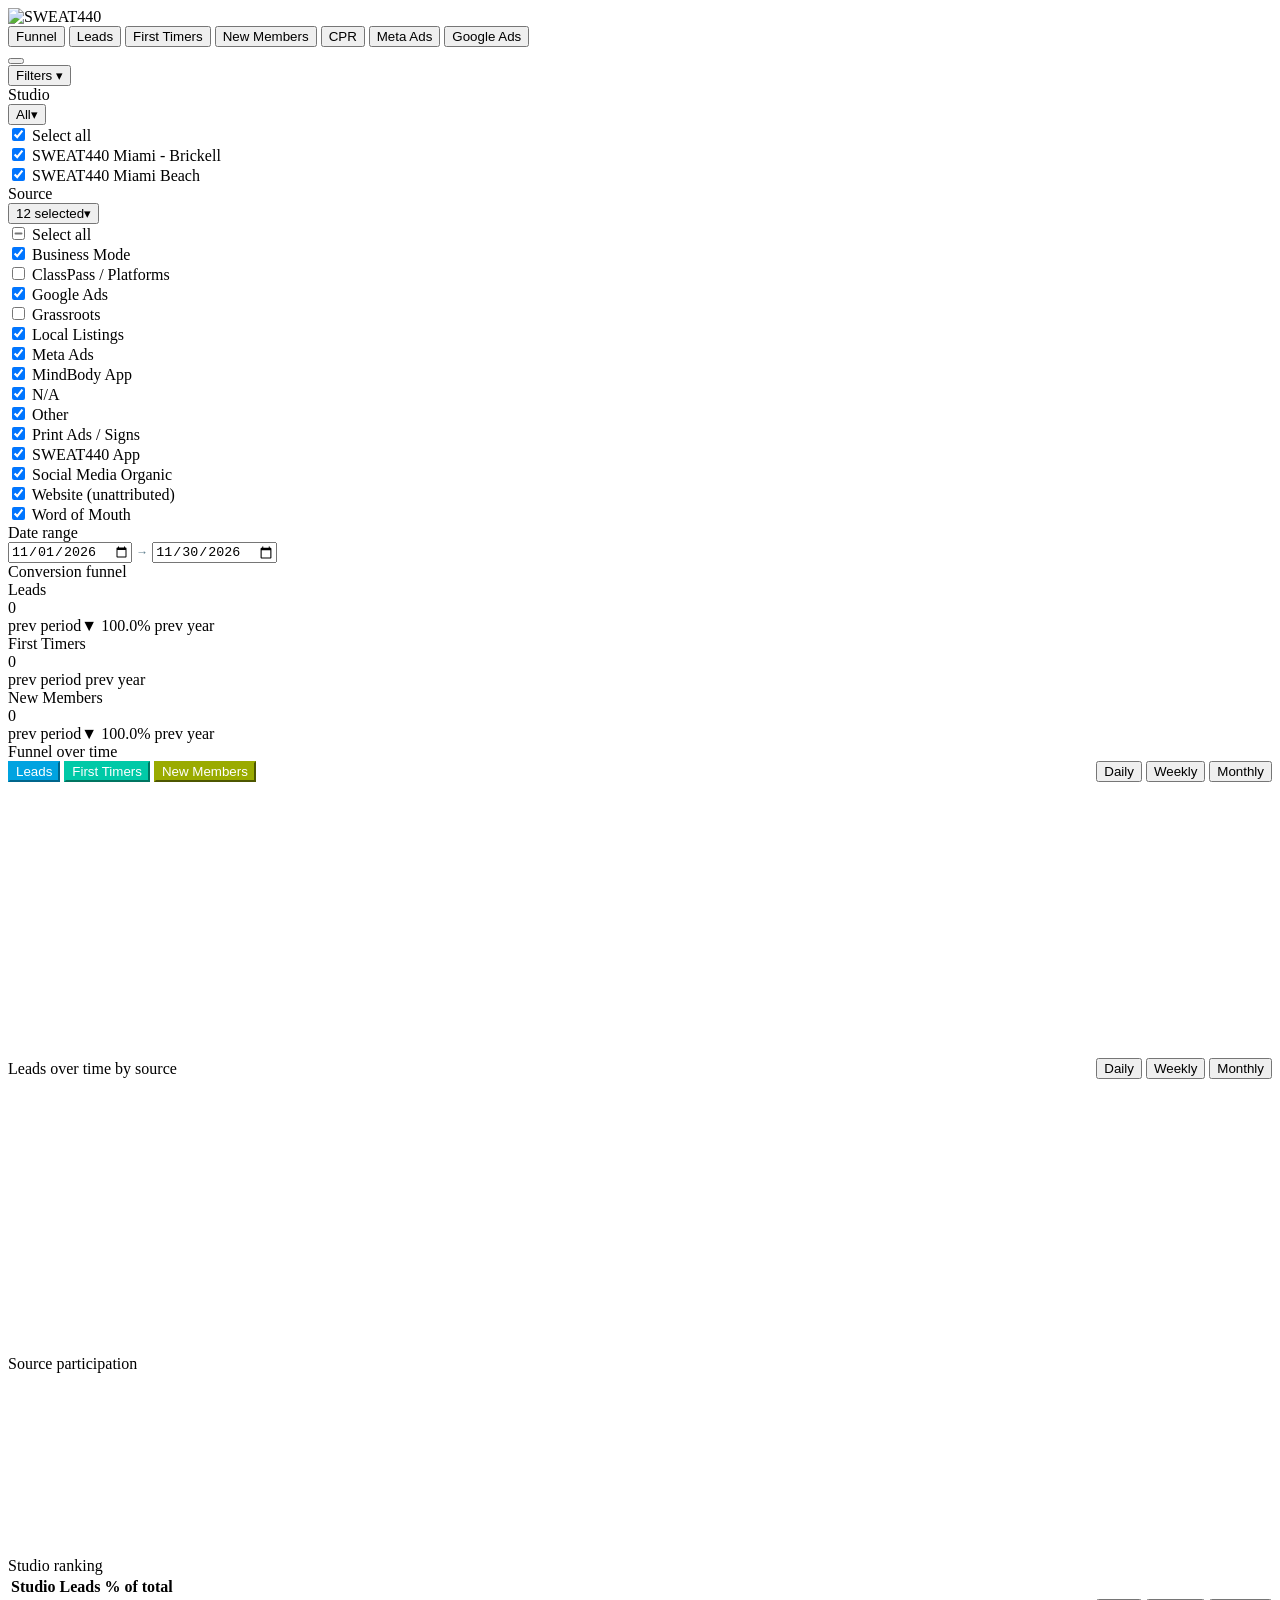
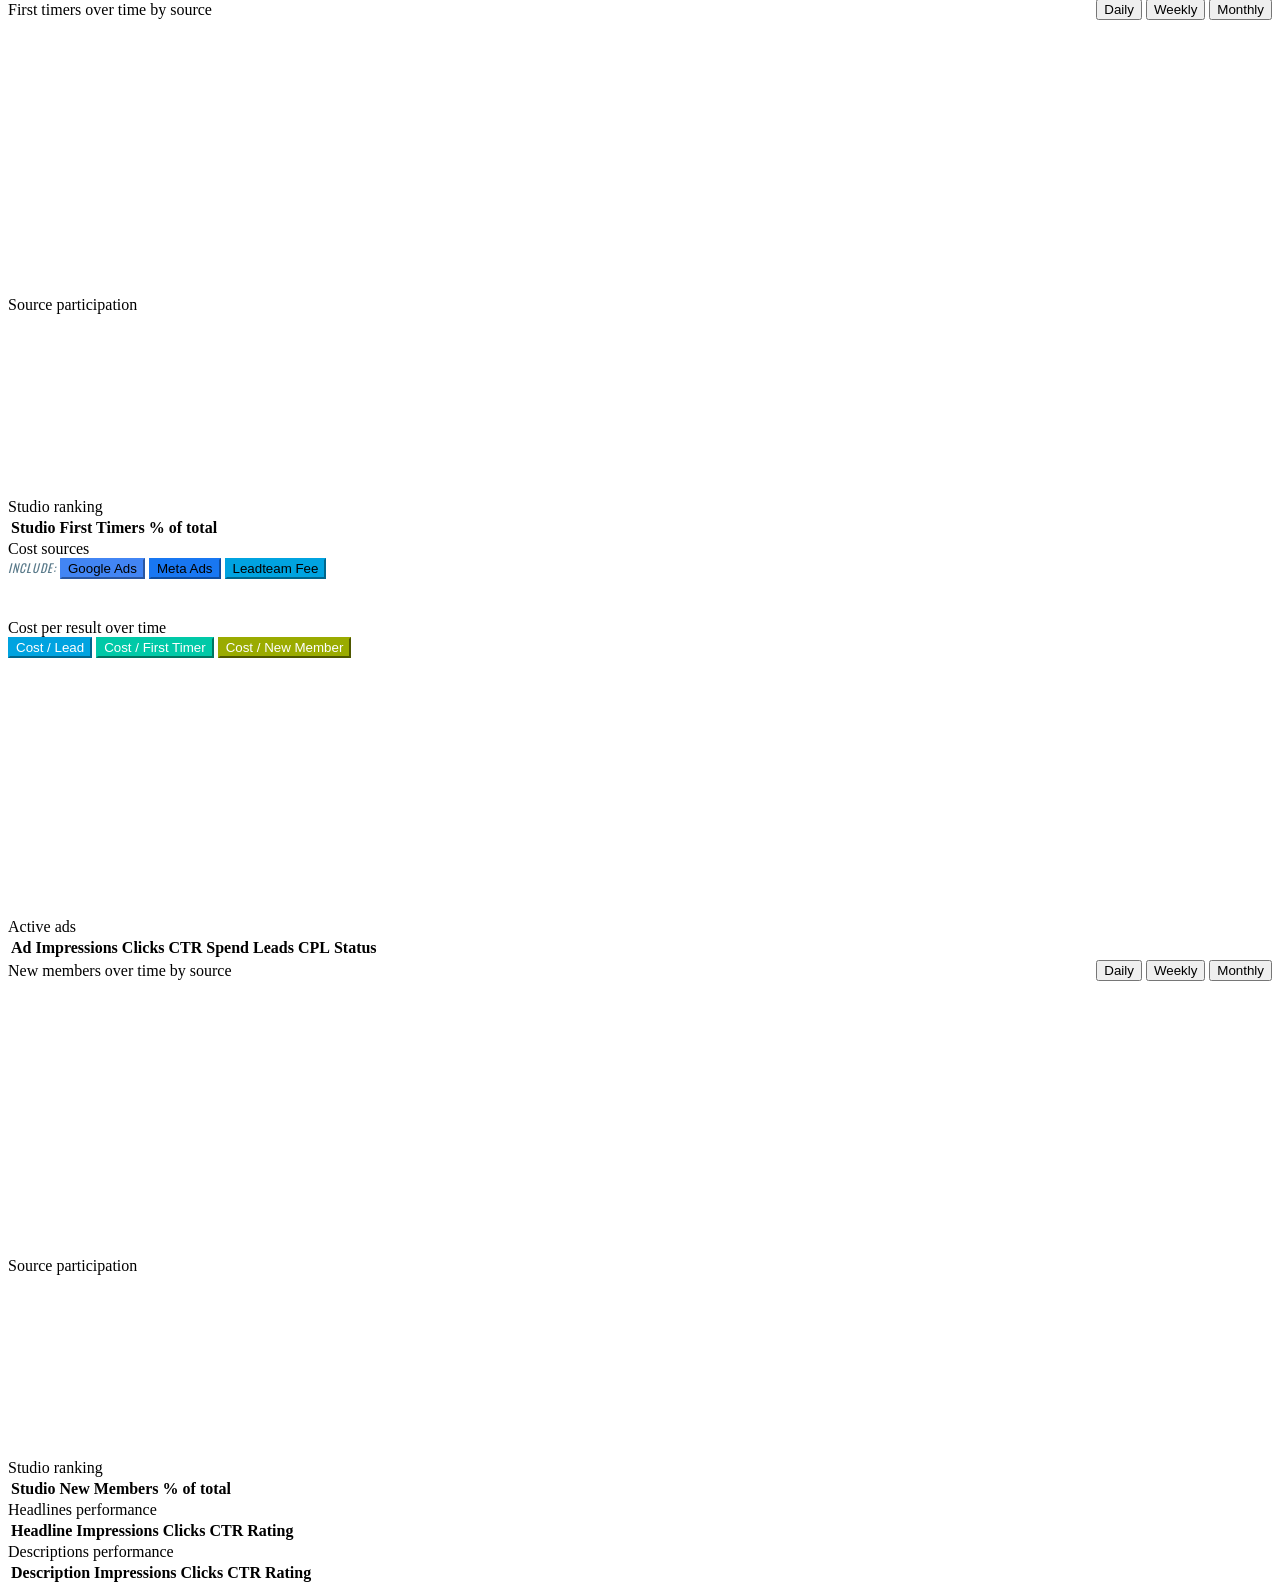
==== commit d39fb81a: "Update miami-franchisee.html" ====
--- a/miami-franchisee.html
+++ b/miami-franchisee.html
@@ -31,7 +31,7 @@
 <div class="controls-bar">
   <button class="controls-toggle" id="ctrlToggle" onclick="toggleControls()">Filters ▾</button>
   <div class="controls-inner" id="ctrlInner">
-    <span class="ctrl-label" style="display:none">Studio</span>
+    <span class="ctrl-label">Studio</span>
     <div class="multi-select" id="studioDropdown">
       <button class="ms-trigger" onclick="toggleDropdown('studio')">
         <span id="studioLabel">All Studios</span><span class="ms-arrow">▾</span>
@@ -263,7 +263,7 @@
 const AREA_GRAN = {leadsAreaChart:'daily', ftAreaChart:'daily', memAreaChart:'daily'};
 
 // ── Franchisee view: locked to these studios ───────────────────────────────
-const FRANCHISEE_STUDIOS = ['SWEAT440 Brickell', 'SWEAT440 Miami Beach'];
+const FRANCHISEE_STUDIOS = ['SWEAT440 Miami - Brickell', 'SWEAT440 Miami Beach'];
 
 function switchTab(id, btn) {
   document.querySelectorAll('.tab-content').forEach(t => t.classList.remove('active'));
@@ -311,10 +311,8 @@
   document.getElementById('fFrom').value = localDateStr(_firstOfPrev);
   document.getElementById('fTo').value   = localDateStr(_lastOfPrev);
 
-  // Franchisee view: lock to specific studios, hide studio selector
-  document.getElementById('studioDropdown').style.display = 'none';
-  document.querySelector('[for="studioDropdown"], .ctrl-label')?.style && 
-    (document.querySelector('.ctrl-label').style.display = 'none');
+  // Franchisee view: only pass the 2 allowed studios to the dropdown
+  buildMultiSelect('studioMenu', 'studioLabel', FRANCHISEE_STUDIOS, []);
   buildMultiSelect('sourceMenu', 'sourceLabel', RAW.sources, DEFAULT_EXCL_SOURCES);
   setGran('daily');
 
@@ -344,7 +342,7 @@
 
 function applyFilters() {
   if (!RAW) return;
-  const studios = FRANCHISEE_STUDIOS; // locked for franchisee view
+  const studios = getSelected('studioMenu');
   const sources  = getSelected('sourceMenu');
   const fromStr = document.getElementById('fFrom').value;
   const toStr   = document.getElementById('fTo').value;
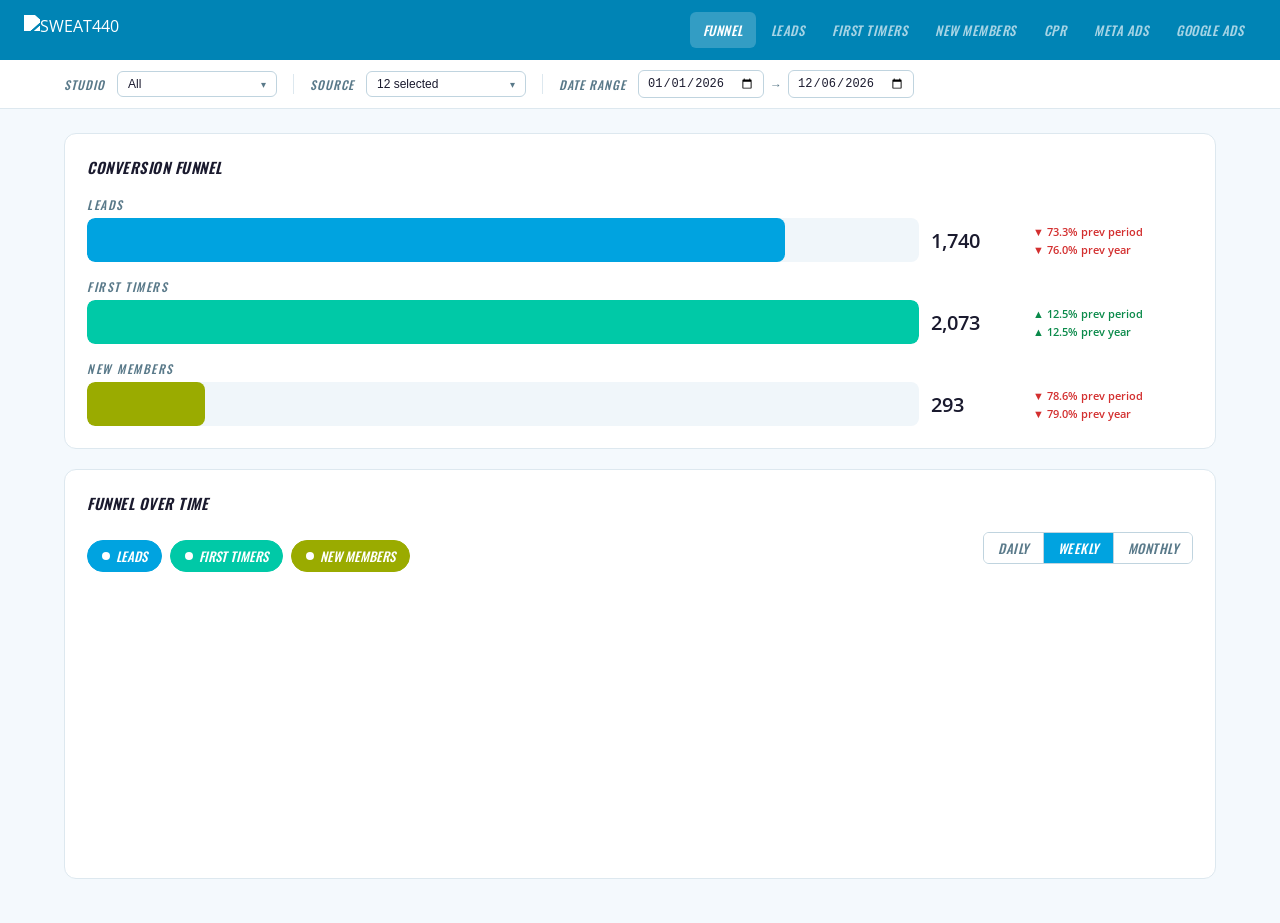
==== commit 139504b3: "Update miami-franchisee.html" ====
--- a/miami-franchisee.html
+++ b/miami-franchisee.html
@@ -258,9 +258,9 @@
 // ── Dashboard state ───────────────────────────────────────────────────────
 let RAW = null;
 let trendChart = null;
-let GRAN = 'daily';
-const COLORS = ['#00A3E0','#00C9A7','#9aab00'];
-const AREA_GRAN = {leadsAreaChart:'daily', ftAreaChart:'daily', memAreaChart:'daily'};
+let GRAN = 'weekly';
+const COLORS = ['#00A3E0','#00FFC2','#DDFF00'];
+const AREA_GRAN = {leadsAreaChart:'weekly', ftAreaChart:'weekly', memAreaChart:'weekly'};
 
 // ── Franchisee view: locked to these studios ───────────────────────────────
 const FRANCHISEE_STUDIOS = ['SWEAT440 Miami - Brickell', 'SWEAT440 Miami Beach'];
@@ -303,18 +303,16 @@
   } catch(e) {
     console.warn('Using mock data:', e); RAW = getMock();
   }
-  // Set default date range: last complete month
+  // Set default date range: year to date
   const _today = new Date();
-  const _firstOfThisMonth = new Date(_today.getFullYear(), _today.getMonth(), 1);
-  const _lastOfPrev  = new Date(_firstOfThisMonth.getTime() - 86400000);
-  const _firstOfPrev = new Date(_lastOfPrev.getFullYear(), _lastOfPrev.getMonth(), 1);
-  document.getElementById('fFrom').value = localDateStr(_firstOfPrev);
-  document.getElementById('fTo').value   = localDateStr(_lastOfPrev);
+  const _jan1  = new Date(_today.getFullYear(), 0, 1);
+  document.getElementById('fFrom').value = localDateStr(_jan1);
+  document.getElementById('fTo').value   = localDateStr(_today);
 
   // Franchisee view: only pass the 2 allowed studios to the dropdown
   buildMultiSelect('studioMenu', 'studioLabel', FRANCHISEE_STUDIOS, []);
   buildMultiSelect('sourceMenu', 'sourceLabel', RAW.sources, DEFAULT_EXCL_SOURCES);
-  setGran('daily');
+  setGran('weekly');
 
   // If default date range has no data, fall back to last available month in dataset
   const allRows = [...(RAW.daily_detail||[]), ...(RAW.monthly_detail||[])];
@@ -405,9 +403,9 @@
   trendChart = new Chart(ctx, {
     type:'line',
     data:{labels,datasets:[
-      {label:'Leads',       data:leadsD,borderColor:'#00A3E0',borderWidth:2.5,pointRadius:3,pointHoverRadius:6,tension:.4,fill:false,borderDash:[]},
-      {label:'First Timers',data:ftD,   borderColor:'#00C9A7',borderWidth:2.5,pointRadius:3,pointHoverRadius:6,tension:.4,fill:false,borderDash:[6,3]},
-      {label:'New Members', data:memD,  borderColor:'#9aab00',borderWidth:2.5,pointRadius:3,pointHoverRadius:6,tension:.4,fill:false,borderDash:[2,3]},
+      {label:'Leads',       data:leadsD,borderColor:'#00A3E0',backgroundColor:'#00A3E022',borderWidth:2.5,pointRadius:3,pointHoverRadius:6,tension:.4,fill:true},
+      {label:'First Timers',data:ftD,   borderColor:'#00FFC2',backgroundColor:'#00FFC222',borderWidth:2.5,pointRadius:3,pointHoverRadius:6,tension:.4,fill:true},
+      {label:'New Members', data:memD,  borderColor:'#DDFF00',backgroundColor:'#DDFF0022',borderWidth:2.5,pointRadius:3,pointHoverRadius:6,tension:.4,fill:true},
     ]},
     options:{
       responsive:true,maintainAspectRatio:false,
--- a/shared/style.css
+++ b/shared/style.css
@@ -0,0 +1,137 @@
+/* SWEAT440 Dashboard — Shared Styles */
+/* Import this in every dashboard HTML */
+
+*,*::before,*::after{box-sizing:border-box;margin:0;padding:0}
+  :root{--s-deep:#0084B5;--c-leads:#00A3E0;--c-ft:#00C9A7;--c-mem:#9aab00}
+  body{font-family:'Open Sans',sans-serif;background:#f4f9fd;color:#1a1a2e;min-height:100vh} .oswald{font-family:'Oswald',sans-serif;font-style:italic;text-transform:uppercase}
+
+  .nav{background:var(--s-deep);padding:0 24px;display:flex;align-items:center;justify-content:space-between;height:60px;position:sticky;top:0;z-index:200}
+  .nav-logo img{height:30px;display:block;filter:brightness(0) invert(1)}
+  .nav-tabs{display:flex;gap:2px}
+  .nav-tab{background:none;border:none;color:rgba(255,255,255,.65);font-family:'Oswald',sans-serif;font-style:italic;font-size:13px;font-weight:500;padding:8px 13px;border-radius:6px;cursor:pointer;transition:all .15s;text-transform:uppercase;letter-spacing:.5px}
+  .nav-tab:hover{color:#fff;background:rgba(255,255,255,.1)}
+  .nav-tab.active{color:#fff;background:rgba(255,255,255,.2)}
+  .hamburger{display:none;background:none;border:none;cursor:pointer;flex-direction:column;gap:5px;padding:4px}
+  .hamburger span{display:block;width:22px;height:2px;background:#fff;border-radius:2px}
+
+  .controls-bar{background:#fff;border-bottom:0.5px solid #dde8ef;position:relative;z-index:150}
+  .controls-toggle{display:none;width:100%;background:none;border:none;color:#5a7a8a;font-size:12px;font-weight:600;font-family:'Open Sans',sans-serif;text-align:left;padding:10px 20px;cursor:pointer;text-transform:uppercase;letter-spacing:1px}
+  .controls-inner{max-width:1200px;margin:0 auto;padding:10px 24px;display:flex;align-items:center;gap:12px;flex-wrap:wrap}
+  .ctrl-label{font-family:'Oswald',sans-serif;font-style:italic;font-size:12px;font-weight:500;text-transform:uppercase;letter-spacing:1px;color:#5a7a8a;white-space:nowrap}
+  .ctrl-sep{width:1px;height:20px;background:#dde8ef;margin:0 4px}
+  select{font-size:12px;padding:5px 10px;border-radius:6px;border:0.5px solid #c0d4df;background:#fff;color:#1a1a2e;cursor:pointer}
+  .ctrl-date{display:flex;align-items:center;gap:6px}
+  .ctrl-date input{font-size:12px;padding:5px 8px;border-radius:6px;border:0.5px solid #c0d4df;background:#fff;color:#1a1a2e;width:126px}
+
+  .main{max-width:1200px;margin:0 auto;padding:24px}
+  .tab-content{display:block;max-height:0;overflow:hidden;pointer-events:none}
+  .tab-content.active{max-height:none;overflow:visible;pointer-events:auto}
+
+  .chart-card{background:#fff;border:0.5px solid #dde8ef;border-radius:12px;padding:22px;margin-bottom:20px}
+  .chart-card-title{font-family:'Oswald',sans-serif;font-style:italic;font-size:15px;font-weight:600;text-transform:uppercase;letter-spacing:.5px;color:#1a1a2e;margin-bottom:18px}
+
+  .funnel-wrap{display:flex;flex-direction:column;gap:16px}
+  .funnel-stage-label{font-family:'Oswald',sans-serif;font-style:italic;font-size:12px;font-weight:500;text-transform:uppercase;letter-spacing:1.5px;color:#5a7a8a;margin-bottom:5px}
+  .funnel-row{display:flex;align-items:center;gap:12px}
+  .funnel-bar-track{flex:1;height:44px;background:#f0f6fa;border-radius:8px;overflow:hidden}
+  .funnel-bar-fill{height:100%;border-radius:8px;transition:width .9s cubic-bezier(.4,0,.2,1);min-width:4px}
+  .funnel-num{font-family:'Open Sans',sans-serif;font-size:20px;font-weight:600;color:#1a1a2e;white-space:nowrap;min-width:90px}
+  .funnel-deltas{display:flex;flex-direction:column;gap:3px;min-width:160px}
+  .delta{font-family:'Open Sans',sans-serif;font-size:11px;font-weight:600;display:flex;align-items:center;gap:3px}
+  .delta.pos{color:#0a8a4a}
+  .delta.neg{color:#d32f2f}
+  .delta.neu{color:#5a7a8a}
+
+  .toggle-group{display:flex;gap:8px;flex-wrap:wrap;margin-bottom:16px}
+  .tog-btn{display:flex;align-items:center;gap:6px;padding:5px 14px;border-radius:20px;border:1.5px solid transparent;font-family:'Oswald',sans-serif;font-style:italic;font-size:13px;font-weight:500;text-transform:uppercase;cursor:pointer;transition:all .15s}
+  .tog-btn .dot{width:8px;height:8px;border-radius:50%;flex-shrink:0}
+
+  .placeholder-content{display:flex;align-items:center;justify-content:center;min-height:340px;color:#5a7a8a;font-family:'Oswald',sans-serif;font-style:italic;font-size:16px;font-weight:500;text-transform:uppercase;flex-direction:column;gap:10px;border:1.5px dashed #c0d4df;border-radius:12px}
+  .placeholder-content .coming{font-size:12px;font-weight:400;color:#8aaabb}
+
+  /* Multi-select */
+  .multi-select{position:relative;min-width:160px}
+  .ms-trigger{width:100%;display:flex;align-items:center;justify-content:space-between;gap:8px;padding:5px 10px;border-radius:6px;border:0.5px solid #c0d4df;background:#fff;color:#1a1a2e;font-size:12px;cursor:pointer;white-space:nowrap}
+  .ms-trigger:hover{border-color:#00A3E0}
+  .ms-arrow{font-size:10px;color:#5a7a8a;transition:transform .15s}
+  .ms-menu{display:none;position:absolute;top:calc(100% + 4px);left:0;min-width:220px;max-height:260px;overflow-y:auto;background:#fff;border:0.5px solid #c0d4df;border-radius:8px;box-shadow:0 4px 16px rgba(0,0,0,.1);z-index:300;padding:6px 0}
+  .ms-menu.open{display:block}
+  .ms-item{display:flex;align-items:center;gap:8px;padding:6px 14px;font-size:12px;cursor:pointer;color:#1a1a2e;transition:background .1s}
+  .ms-item:hover{background:#f0f6fa}
+  .ms-item input[type=checkbox]{accent-color:#00A3E0;width:14px;height:14px;flex-shrink:0;cursor:pointer}
+  .ms-divider{height:1px;background:#eef3f7;margin:4px 0}
+  .ms-select-all{font-family:'Oswald',sans-serif;font-style:italic;font-weight:600;font-size:13px;text-transform:uppercase;letter-spacing:.5px;color:#0084B5}
+
+  /* Granularity toggle */
+  .gran-group{display:flex;gap:0;margin-bottom:16px;border:0.5px solid #c0d4df;border-radius:6px;overflow:hidden;width:fit-content}
+  .gran-btn{background:#fff;border:none;padding:5px 14px;font-family:'Oswald',sans-serif;font-style:italic;font-size:13px;font-weight:500;color:#5a7a8a;cursor:pointer;transition:all .15s;text-transform:uppercase;letter-spacing:.5px}
+  .gran-btn:not(:last-child){border-right:0.5px solid #c0d4df}
+  .gran-btn.active{background:#00A3E0;color:#fff}
+  .gran-btn:disabled{opacity:.35;cursor:not-allowed;background:#f4f9fd}
+
+
+  /* Stage / Leads tabs */
+  .two-col{display:grid;grid-template-columns:1fr 1fr;gap:20px;margin-bottom:20px}
+  .three-col{display:grid;grid-template-columns:repeat(3,1fr);gap:20px;margin-bottom:20px}
+  .kpi-grid{display:grid;grid-template-columns:repeat(4,1fr);gap:16px;margin-bottom:20px} .kpi-grid.three{grid-template-columns:repeat(3,1fr)}
+  .kpi-card{background:#fff;border:0.5px solid #dde8ef;border-radius:10px;padding:18px 16px}
+  .kpi-card-label{font-family:'Oswald',sans-serif;font-style:italic;font-size:11px;font-weight:500;text-transform:uppercase;letter-spacing:1.5px;color:#5a7a8a;margin-bottom:6px}
+  .kpi-card-val{font-size:26px;font-weight:600;color:#1a1a2e;line-height:1}
+  .kpi-card-delta{font-size:11px;font-weight:600;margin-top:5px}
+  .kpi-card-delta.pos{color:#0a8a4a}
+  .kpi-card-delta.neg{color:#d32f2f}
+  .kpi-card-delta.neu{color:#5a7a8a}
+
+  /* Data table */
+  .data-table{width:100%;border-collapse:collapse;font-size:12px}
+  .data-table th{font-family:'Oswald',sans-serif;font-style:italic;font-size:11px;font-weight:500;text-transform:uppercase;letter-spacing:1px;color:#5a7a8a;padding:8px 12px;border-bottom:1.5px solid #dde8ef;text-align:left;white-space:nowrap}
+  .data-table th.num{text-align:right}
+  .data-table td{padding:8px 12px;border-bottom:0.5px solid #eef3f7;color:#1a1a2e;vertical-align:middle}
+  .data-table td.num{text-align:right;font-weight:600;color:#0084B5}
+  .data-table td.pct{text-align:right;font-size:11px;color:#5a7a8a}
+  .data-table tr:last-child td{border-bottom:none}
+  .data-table tr:hover td{background:#f7fbff}
+  .bar-mini{display:inline-block;height:6px;border-radius:3px;background:#00A3E0;vertical-align:middle;margin-right:6px}
+
+  /* Ring chart container */
+  .ring-wrap{display:flex;flex-direction:column;gap:0}
+  .ring-canvas-wrap{position:relative;width:180px;height:180px;margin:0 auto 12px}
+  .ring-legend{display:flex;flex-direction:column;gap:5px;font-size:11px;color:#5a7a8a}
+  .ring-legend-item{display:flex;align-items:center;gap:6px}
+  .ring-legend-dot{width:10px;height:10px;border-radius:2px;flex-shrink:0}
+
+  /* CPR filter bar */
+  .cpr-filter{display:flex;gap:8px;flex-wrap:wrap;margin-bottom:20px;align-items:center}
+  .cpr-tog{display:flex;align-items:center;gap:6px;padding:5px 14px;border-radius:20px;border:1.5px solid transparent;font-family:'Oswald',sans-serif;font-style:italic;font-size:13px;font-weight:500;text-transform:uppercase;cursor:pointer;transition:all .15s}
+  .cpr-tog.on{color:#fff}
+
+  /* Ads table */
+  .ad-thumb{width:48px;height:48px;border-radius:6px;object-fit:cover;background:#f0f6fa;border:0.5px solid #dde8ef;display:flex;align-items:center;justify-content:center;font-size:18px;flex-shrink:0}
+  .ad-title{font-weight:600;font-size:12px;color:#1a1a2e;margin-bottom:2px}
+  .ad-sub{font-size:11px;color:#5a7a8a}
+  .badge{display:inline-block;padding:2px 8px;border-radius:10px;font-size:10px;font-weight:600;text-transform:uppercase;letter-spacing:.5px}
+  .badge.active{background:#e6f9f3;color:#0a8a4a}
+  .badge.paused{background:#fef3e2;color:#b85c00}
+  .pill-bar{display:flex;gap:6px;flex-wrap:wrap;margin-top:4px}
+  .pill{background:#f0f6fa;border-radius:4px;padding:2px 7px;font-size:10px;color:#5a7a8a;border:0.5px solid #dde8ef}
+
+  @media(max-width:768px){
+    .two-col,.three-col,.kpi-grid{grid-template-columns:1fr}
+    .ring-canvas-wrap{width:140px;height:140px}
+  }
+  @media(max-width:768px){
+    .nav-tabs{display:none;position:absolute;top:60px;left:0;right:0;background:var(--s-deep);flex-direction:column;padding:8px 0;z-index:199;box-shadow:0 4px 12px rgba(0,0,0,.2)}
+    .nav-tabs.open{display:flex}
+    .nav-tab{border-radius:0;padding:13px 20px;font-size:13px}
+    .hamburger{display:flex}
+    .controls-toggle{display:block}
+    .controls-inner{display:none;flex-direction:column;align-items:stretch;gap:10px;padding:12px 20px}
+    .controls-inner.open{display:flex}
+    .ctrl-sep{display:none}
+    select,.ctrl-date input{width:100%}
+    .ctrl-date{flex-direction:column;align-items:stretch}
+    .funnel-num{min-width:70px;font-size:16px}
+    .funnel-deltas{min-width:120px}
+    .main{padding:14px}
+    canvas{max-width:100%!important}
+  }
